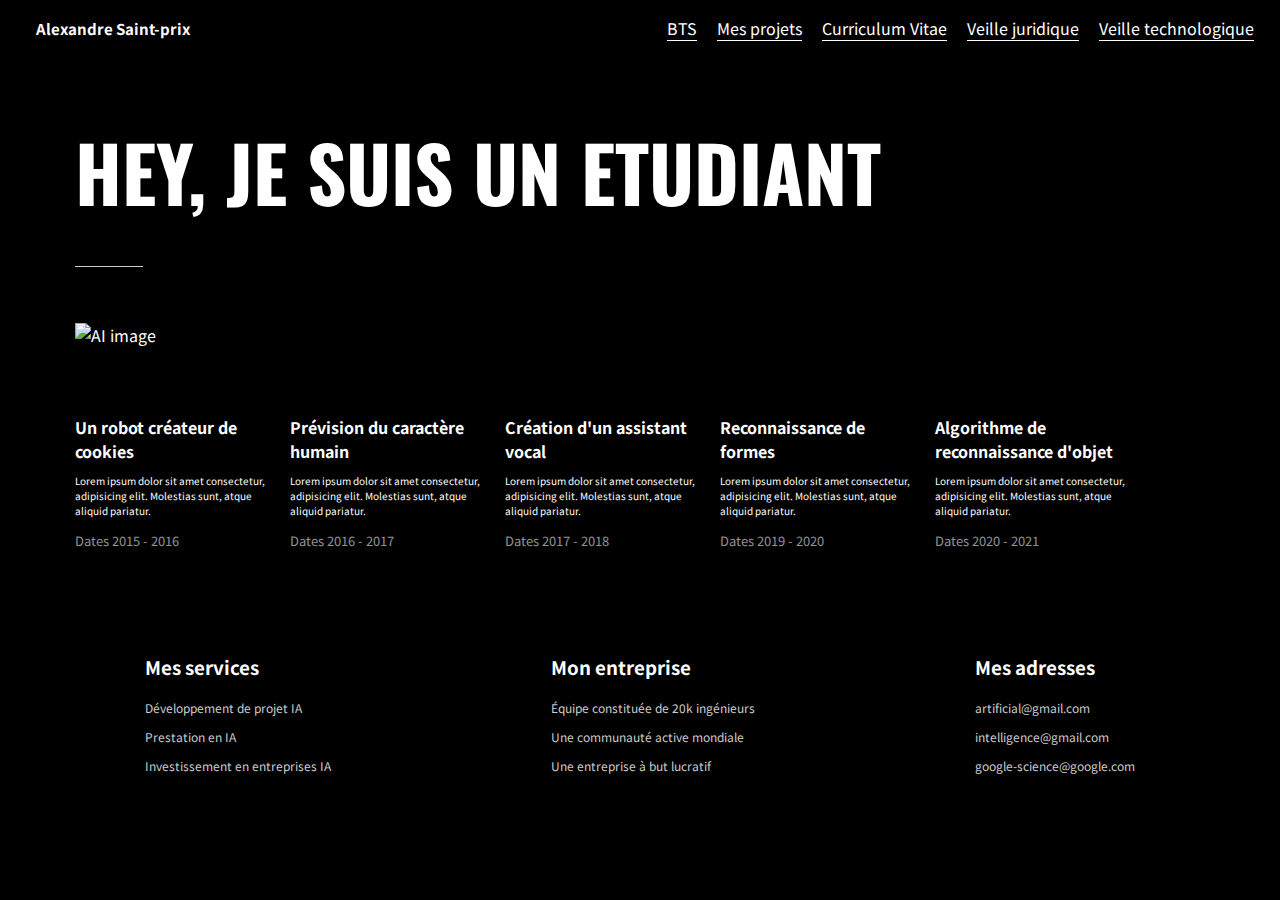
==== index.html @ 08c31909 "style" ====
<html lang="fr">
	<head>
		<meta charset="UTF-8" />
		<meta http-equiv="X-UA-Compatible" content="IE=edge" />
		<meta name="viewport" content="width=device-width, initial-scale=1.0" />
		<link rel="stylesheet" href="style.css" />
		<title>
			Portfolio Alexandre Saint-prix
		</title>
	</head>
	<body>
		<nav>
			<div class="profile">
				<h1>Alexandre Saint-prix</h1>
			</div>
			<ul>
				<li>BTS</li>
				<li>Mes projets</li>
				<li><a href="/saint-prix-alexandre-cv.pdf" target="_blank" rel="noopener noreferrer">Curriculum Vitae</a></li>
				<li>Veille juridique</li>
				<li>Veille technologique</li>
			</ul>
		</nav>

		<section class="page-content">
			<header>
				<h1>Hey, je suis un Etudiant</h1>
				<p>
                    
				</p>
				<button>Dites Hey</button>
			</header>

			<section class="presentation-image">
				<img src="https://i.ibb.co/RbGysWw/main-image.jpg" alt="AI image" />
			</section>

			<section class="projects-section">
				
                
				<div class="projects">
					<div class="project">
						<h4>Un robot créateur de cookies</h4>
						<p class="description">
							Lorem ipsum dolor sit amet consectetur, adipisicing elit.
							Molestias sunt, atque aliquid pariatur.
						</p>
						<p class="dates">Dates 2015 - 2016</p>
					</div>
					<div class="project">
						<h4>Prévision du caractère humain</h4>
						<p class="description">
							Lorem ipsum dolor sit amet consectetur, adipisicing elit.
							Molestias sunt, atque aliquid pariatur.
						</p>
						<p class="dates">Dates 2016 - 2017</p>
					</div>
					<div class="project">
						<h4>Création d'un assistant vocal</h4>
						<p class="description">
							Lorem ipsum dolor sit amet consectetur, adipisicing elit.
							Molestias sunt, atque aliquid pariatur.
						</p>
						<p class="dates">Dates 2017 - 2018</p>
					</div>
					<div class="project">
						<h4>Reconnaissance de formes</h4>
						<p class="description">
							Lorem ipsum dolor sit amet consectetur, adipisicing elit.
							Molestias sunt, atque aliquid pariatur.
						</p>
						<p class="dates">Dates 2019 - 2020</p>
					</div>
					<div class="project">
						<h4>Algorithme de reconnaissance d'objet</h4>
						<p class="description">
							Lorem ipsum dolor sit amet consectetur, adipisicing elit.
							Molestias sunt, atque aliquid pariatur.
						</p>
						<p class="dates">Dates 2020 - 2021</p>
					</div>
				</div>
			</section>
		</section>

		<footer>
			<div class="colonne">
				<h3>Mes services</h3>
				<p>Développement de projet IA</p>
				<p>Prestation en IA</p>
				<p>Investissement en entreprises IA</p>
			</div>
			<div class="colonne">
				<h3>Mon entreprise</h3>
				<p>Équipe constituée de 20k ingénieurs</p>
				<p>Une communauté active mondiale</p>
				<p>Une entreprise à but lucratif</p>
			</div>
			<div class="colonne">
				<h3>Mes adresses</h3>
				<p>artificial@gmail.com</p>
				<p>intelligence@gmail.com</p>
				<p>google-science@google.com</p>
			</div>
		</footer>
	</body>
---- style.css ----
@import url('https://fonts.googleapis.com/css2?family=Noto+Sans+JP:wght@300;400&family=Oswald:wght@300&display=swap');

body {
	font-family: 'Noto Sans JP', sans-serif;
	padding: 0 2%;
	margin: 0;
	background-color: #000000;
	color: #fff;
}

nav {
	display: flex;
	flex-wrap: wrap;
	justify-content: space-between;
	align-items: center;
	background-color: rgb(0, 0, 0);
	position: sticky;
	top: 0;
}
nav .profile {
	display: flex;
	align-items: center;
}
nav .profile img {
	width: 40px;
	height: 40px;
	border-radius: 50%;
}
nav .profile h1 {
	margin-left: 10px;
	font-size: 15px;
}
nav ul {
	display: flex;
	list-style-type: none;
}
nav ul li {
	margin-left: 20px;
	cursor: pointer;
	border-bottom: 1px solid #fff;
}
nav ul li:hover {
	border-bottom-color: #000;
}
nav ul a{
    text-decoration: none;
    color: #ffffff;
}

.page-content {
	margin: 4%;
}
.page-content header {
	margin-top: 5%;
	max-width: 80%;
}
.page-content header h1 {
	margin: 0;
	text-transform: uppercase;
	font-family: 'Oswald', sans-serif;
	font-size: 6vw;
}
.page-content header p {
	line-height: 30px;
	color: #818181;
}
.page-content header button {
	background-color: inherit;
	border: none;
	outline: none;
	padding: 0;
	font-size: 15px;
	font-weight: bold;
	padding-bottom: 5px;
	border-bottom: 1px solid #ccc;
	cursor: pointer;
}
.page-content header button:hover {
	color: #ccc;
	border-bottom-color: #000;
}
.page-content .presentation-image {
	margin-top: 5%;
}
.page-content .presentation-image img {
	max-width: 100%;
	height: auto;
}

.page-content .projects-section {
	margin-top: 6%;
}
.page-content .projects-section h1 {
	font-family: 'Oswald', sans-serif;
	text-transform: uppercase;
	font-size: 3vw;
}
.page-content .projects-section .projects {
	display: flex;
	flex-wrap: wrap;
}
.page-content .projects-section .project {
	margin-right: 20px;
	max-width: 195px;
}
.page-content .projects-section .project h4 {
	margin: 0;
}
.page-content .projects-section .project .description {
	font-size: 10px;
}
.page-content .projects-section .project .dates {
	font-size: 13px;
	color: rgb(145, 145, 145);
}

footer {
	margin-top: 5%;
	display: flex;
	flex-wrap: wrap;
	justify-content: space-around;
	padding: 10px;
	background-color: #000;
	color: white;
}
footer .colonne p {
	font-size: 12px;
	color: #ccc;
	cursor: pointer;
}
footer .colonne p:hover {
	color: #fff;
}

@media screen and (max-width: 700px) {
	nav {
		justify-content: center;
	}
	nav ul {
		display: none;
	}

	.page-content header {
		margin-top: 10%;
		max-width: 100%;
	}
	.page-content .projects-section {
		margin-top: 15%;
	}
	.page-content .projects-section h1 {
		font-size: 1.5em;
	}
	.page-content .projects-section .project {
		margin-right: 0;
		margin-bottom: 20px;
		max-width: 100%;
	}
	.page-content .projects-section .project .description {
		font-size: 13px;
	}

	footer {
		justify-content: flex-start;
	}
	footer .column {
		width: 80%;
	}
}
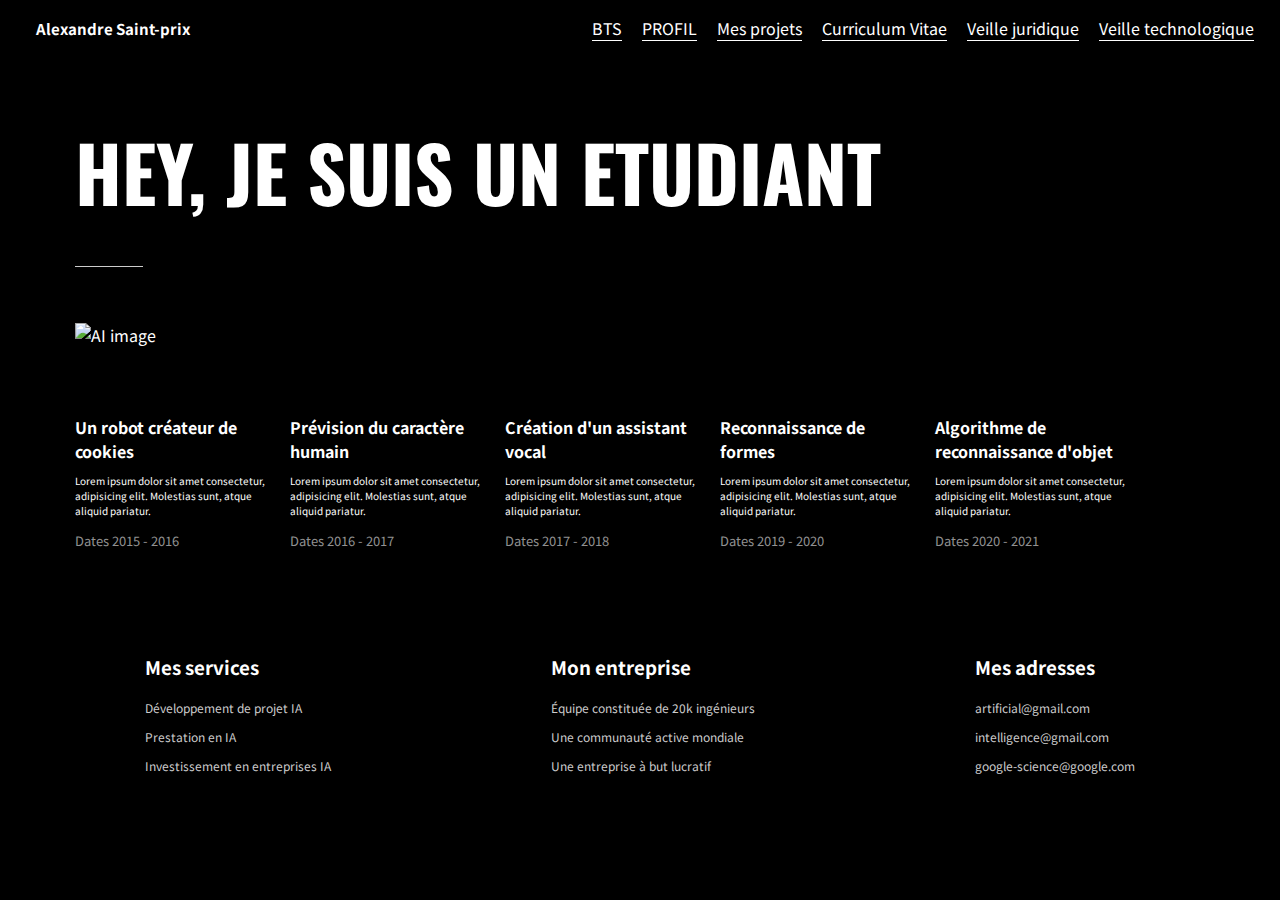
==== commit 30e26f2b: "style" ====
--- a/index.html
+++ b/index.html
@@ -15,6 +15,7 @@
 			</div>
 			<ul>
 				<li>BTS</li>
+				<li>PROFIL</li>
 				<li>Mes projets</li>
 				<li><a href="/saint-prix-alexandre-cv.pdf" target="_blank" rel="noopener noreferrer">Curriculum Vitae</a></li>
 				<li>Veille juridique</li>
--- a/style.css
+++ b/style.css
@@ -5,7 +5,7 @@
 	padding: 0 2%;
 	margin: 0;
 	background-color: #000000;
-	color: #fff;
+	color: #ffffff;
 }
 
 nav {
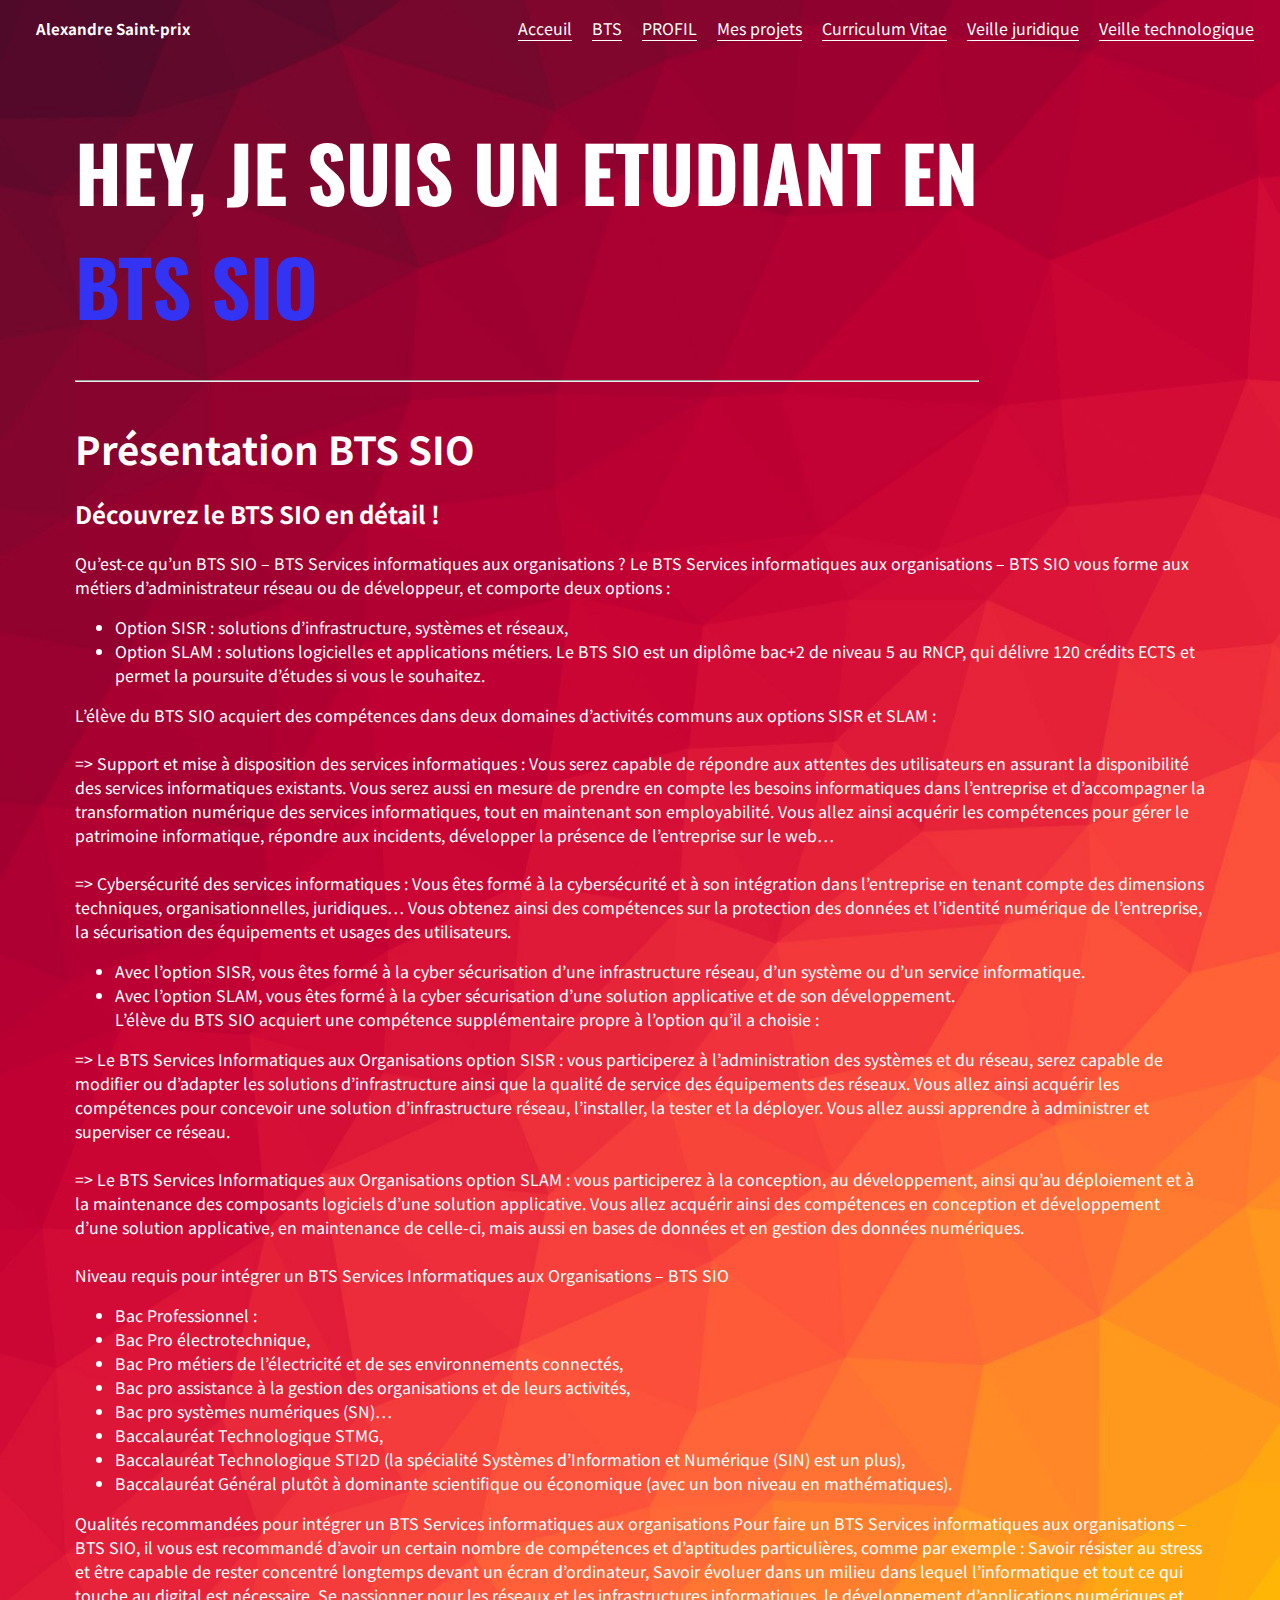
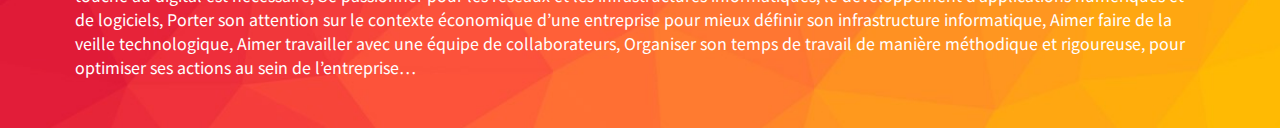
==== commit 0638d55b: "portfolio" ====
--- a/index.html
+++ b/index.html
@@ -4,6 +4,8 @@
 		<meta http-equiv="X-UA-Compatible" content="IE=edge" />
 		<meta name="viewport" content="width=device-width, initial-scale=1.0" />
 		<link rel="stylesheet" href="style.css" />
+		<script src="./typed.min.js" defer></script>
+
 		<title>
 			Portfolio Alexandre Saint-prix
 		</title>
@@ -14,94 +16,77 @@
 				<h1>Alexandre Saint-prix</h1>
 			</div>
 			<ul>
-				<li>BTS</li>
-				<li>PROFIL</li>
-				<li>Mes projets</li>
-				<li><a href="/saint-prix-alexandre-cv.pdf" target="_blank" rel="noopener noreferrer">Curriculum Vitae</a></li>
+				<li><a href="/index.html">Acceuil</a></li>
+				<li><a href="#bts">BTS</a></li>
+				<li><a href="/profil.html" target="_blank">PROFIL</a> </li>
+				<li><a href="http://" target="_blank">Mes projets</a></li>
+				<li><a href="/saint-prix-alexandre-cv.pdf" target="_blank">Curriculum Vitae</a></li>
 				<li>Veille juridique</li>
-				<li>Veille technologique</li>
+				<li><a href="/veillet.html" target="_blank">Veille technologique</a></li>
 			</ul>
 		</nav>
 
 		<section class="page-content">
 			<header>
-				<h1>Hey, je suis un Etudiant</h1>
-				<p>
-                    
-				</p>
-				<button>Dites Hey</button>
+				<h1>Hey, je suis un Etudiant en <span class="blue">BTS SIO</span></h1>
+				<hr>
+				
 			</header>
+			
 
-			<section class="presentation-image">
-				<img src="https://i.ibb.co/RbGysWw/main-image.jpg" alt="AI image" />
-			</section>
+			<div id="bts">Présentation BTS SIO</div>
 
-			<section class="projects-section">
-				
-                
-				<div class="projects">
-					<div class="project">
-						<h4>Un robot créateur de cookies</h4>
-						<p class="description">
-							Lorem ipsum dolor sit amet consectetur, adipisicing elit.
-							Molestias sunt, atque aliquid pariatur.
-						</p>
-						<p class="dates">Dates 2015 - 2016</p>
-					</div>
-					<div class="project">
-						<h4>Prévision du caractère humain</h4>
-						<p class="description">
-							Lorem ipsum dolor sit amet consectetur, adipisicing elit.
-							Molestias sunt, atque aliquid pariatur.
-						</p>
-						<p class="dates">Dates 2016 - 2017</p>
-					</div>
-					<div class="project">
-						<h4>Création d'un assistant vocal</h4>
-						<p class="description">
-							Lorem ipsum dolor sit amet consectetur, adipisicing elit.
-							Molestias sunt, atque aliquid pariatur.
-						</p>
-						<p class="dates">Dates 2017 - 2018</p>
-					</div>
-					<div class="project">
-						<h4>Reconnaissance de formes</h4>
-						<p class="description">
-							Lorem ipsum dolor sit amet consectetur, adipisicing elit.
-							Molestias sunt, atque aliquid pariatur.
-						</p>
-						<p class="dates">Dates 2019 - 2020</p>
-					</div>
-					<div class="project">
-						<h4>Algorithme de reconnaissance d'objet</h4>
-						<p class="description">
-							Lorem ipsum dolor sit amet consectetur, adipisicing elit.
-							Molestias sunt, atque aliquid pariatur.
-						</p>
-						<p class="dates">Dates 2020 - 2021</p>
-					</div>
-				</div>
-			</section>
+			<h2>Découvrez le BTS SIO en détail !</h2>
+
+			<p> Qu’est-ce qu’un BTS SIO – BTS Services informatiques aux organisations  ?
+			Le BTS Services informatiques aux organisations – BTS SIO vous forme aux métiers d’administrateur réseau ou de développeur, et comporte deux options :</p>
+			<ul>
+				<li>Option SISR : solutions d’infrastructure, systèmes et réseaux,</li>
+			<li>Option SLAM : solutions logicielles et applications métiers.
+			Le BTS SIO est un diplôme bac+2 de niveau 5 au RNCP, qui délivre 120 crédits ECTS et permet la poursuite d’études si vous le souhaitez.</li>
+		    </ul>
+			<p>	L’élève du BTS SIO acquiert des compétences dans deux domaines d’activités communs aux options SISR et SLAM : <br> <br>
+
+			=> Support et mise à disposition des services informatiques : Vous serez capable de répondre aux attentes des utilisateurs en assurant la disponibilité des services informatiques existants.
+
+			Vous serez aussi en mesure de prendre en compte les besoins informatiques dans l’entreprise et d’accompagner la transformation numérique des services informatiques, tout en maintenant son employabilité.
+
+			Vous allez ainsi acquérir les compétences pour gérer le patrimoine informatique, répondre aux incidents, développer la présence de l’entreprise sur le web… <br> <br>
+
+			=> Cybersécurité des services informatiques : Vous êtes formé à la cybersécurité et à son intégration dans l’entreprise en tenant compte des dimensions techniques, organisationnelles, juridiques…
+
+			Vous obtenez ainsi des compétences sur la protection des données et l’identité numérique de l’entreprise, la sécurisation des équipements et usages des utilisateurs. </p>
+			<ul>
+			    <li>Avec l’option SISR, vous êtes formé à la cyber sécurisation d’une infrastructure réseau, d’un système ou d’un service informatique.</li>
+				<li>Avec l’option SLAM, vous êtes formé à la cyber sécurisation d’une solution applicative et de son développement.</li>
+			L’élève du BTS SIO acquiert une compétence supplémentaire propre à l’option qu’il a choisie :
+		    </ul>
+			<p>=> Le BTS Services Informatiques aux Organisations option SISR : vous participerez à l’administration des systèmes et du réseau, serez capable de modifier ou d’adapter les solutions d’infrastructure ainsi que la qualité de service des équipements des réseaux. Vous allez ainsi acquérir les compétences pour concevoir une solution d’infrastructure réseau, l’installer, la tester et la déployer. Vous allez aussi apprendre à administrer et superviser ce réseau. <br> <br>
+
+			=> Le BTS Services Informatiques aux Organisations option SLAM : vous participerez à la conception, au développement, ainsi qu’au déploiement et à la maintenance des composants logiciels d’une solution applicative. Vous allez acquérir ainsi des compétences en conception et développement d’une solution applicative, en maintenance de celle-ci, mais aussi en bases de données et en gestion des données numériques. <br> <br>
+
+			Niveau requis pour intégrer un BTS Services Informatiques aux Organisations – BTS SIO <br>
+			<ul>
+			<li> Bac Professionnel :</li>
+			<li>Bac Pro électrotechnique,</li>
+			<li>Bac Pro métiers de l’électricité et de ses environnements connectés,</li>
+			<li>Bac pro assistance à la gestion des organisations et de leurs activités,</li>
+			<li>Bac pro systèmes numériques (SN)…</li>
+			<li>Baccalauréat Technologique STMG,</li>
+			<li>Baccalauréat Technologique STI2D (la spécialité Systèmes d’Information et Numérique (SIN) est un plus),</li>
+			<li>Baccalauréat Général plutôt à dominante scientifique ou économique (avec un bon niveau en mathématiques).</li>
+			</ul>
+			Qualités recommandées pour intégrer un BTS Services informatiques aux organisations
+			Pour faire un BTS Services informatiques aux organisations – BTS SIO, il vous est recommandé d’avoir un certain nombre de compétences et d’aptitudes particulières, comme par exemple :
+
+			Savoir résister au stress et être capable de rester concentré longtemps devant un écran d’ordinateur,
+			Savoir évoluer dans un milieu dans lequel l’informatique et tout ce qui touche au digital est nécessaire,
+			Se passionner pour les réseaux et les infrastructures informatiques, le développement d’applications numériques et de logiciels,
+			Porter son attention sur le contexte économique d’une entreprise pour mieux définir son infrastructure informatique,
+			Aimer faire de la veille technologique,
+			Aimer travailler avec une équipe de collaborateurs,
+			Organiser son temps de travail de manière méthodique et rigoureuse, pour optimiser ses actions au sein de l’entreprise…</p>
 		</section>
-
-		<footer>
-			<div class="colonne">
-				<h3>Mes services</h3>
-				<p>Développement de projet IA</p>
-				<p>Prestation en IA</p>
-				<p>Investissement en entreprises IA</p>
-			</div>
-			<div class="colonne">
-				<h3>Mon entreprise</h3>
-				<p>Équipe constituée de 20k ingénieurs</p>
-				<p>Une communauté active mondiale</p>
-				<p>Une entreprise à but lucratif</p>
-			</div>
-			<div class="colonne">
-				<h3>Mes adresses</h3>
-				<p>artificial@gmail.com</p>
-				<p>intelligence@gmail.com</p>
-				<p>google-science@google.com</p>
-			</div>
-		</footer>
+	
 	</body>
+</html>--- a/style.css
+++ b/style.css
@@ -4,8 +4,12 @@
 	font-family: 'Noto Sans JP', sans-serif;
 	padding: 0 2%;
 	margin: 0;
-	background-color: #000000;
+	background-image: url(/fond.jpg);
+	background-size: cover;
 	color: #ffffff;
+	text-decoration: none;
+	list-style-type: none;
+	scroll-behavior: smooth;
 }
 
 nav {
@@ -13,9 +17,10 @@
 	flex-wrap: wrap;
 	justify-content: space-between;
 	align-items: center;
-	background-color: rgb(0, 0, 0);
-	position: sticky;
+	position: relative;
 	top: 0;
+	
+	
 }
 nav .profile {
 	display: flex;
@@ -54,6 +59,19 @@
 	margin-top: 5%;
 	max-width: 80%;
 }
+
+#bts{
+	font-size: 3vw;
+	font-weight: bold;
+}
+
+h1{
+	font-size: 3vw;
+}
+header{
+	font-size: 6vw;
+}
+
 .page-content header h1 {
 	margin: 0;
 	text-transform: uppercase;
@@ -113,7 +131,9 @@
 	font-size: 13px;
 	color: rgb(145, 145, 145);
 }
-
+span.blue{
+	color: rgb(51, 51, 243);
+}
 footer {
 	margin-top: 5%;
 	display: flex;
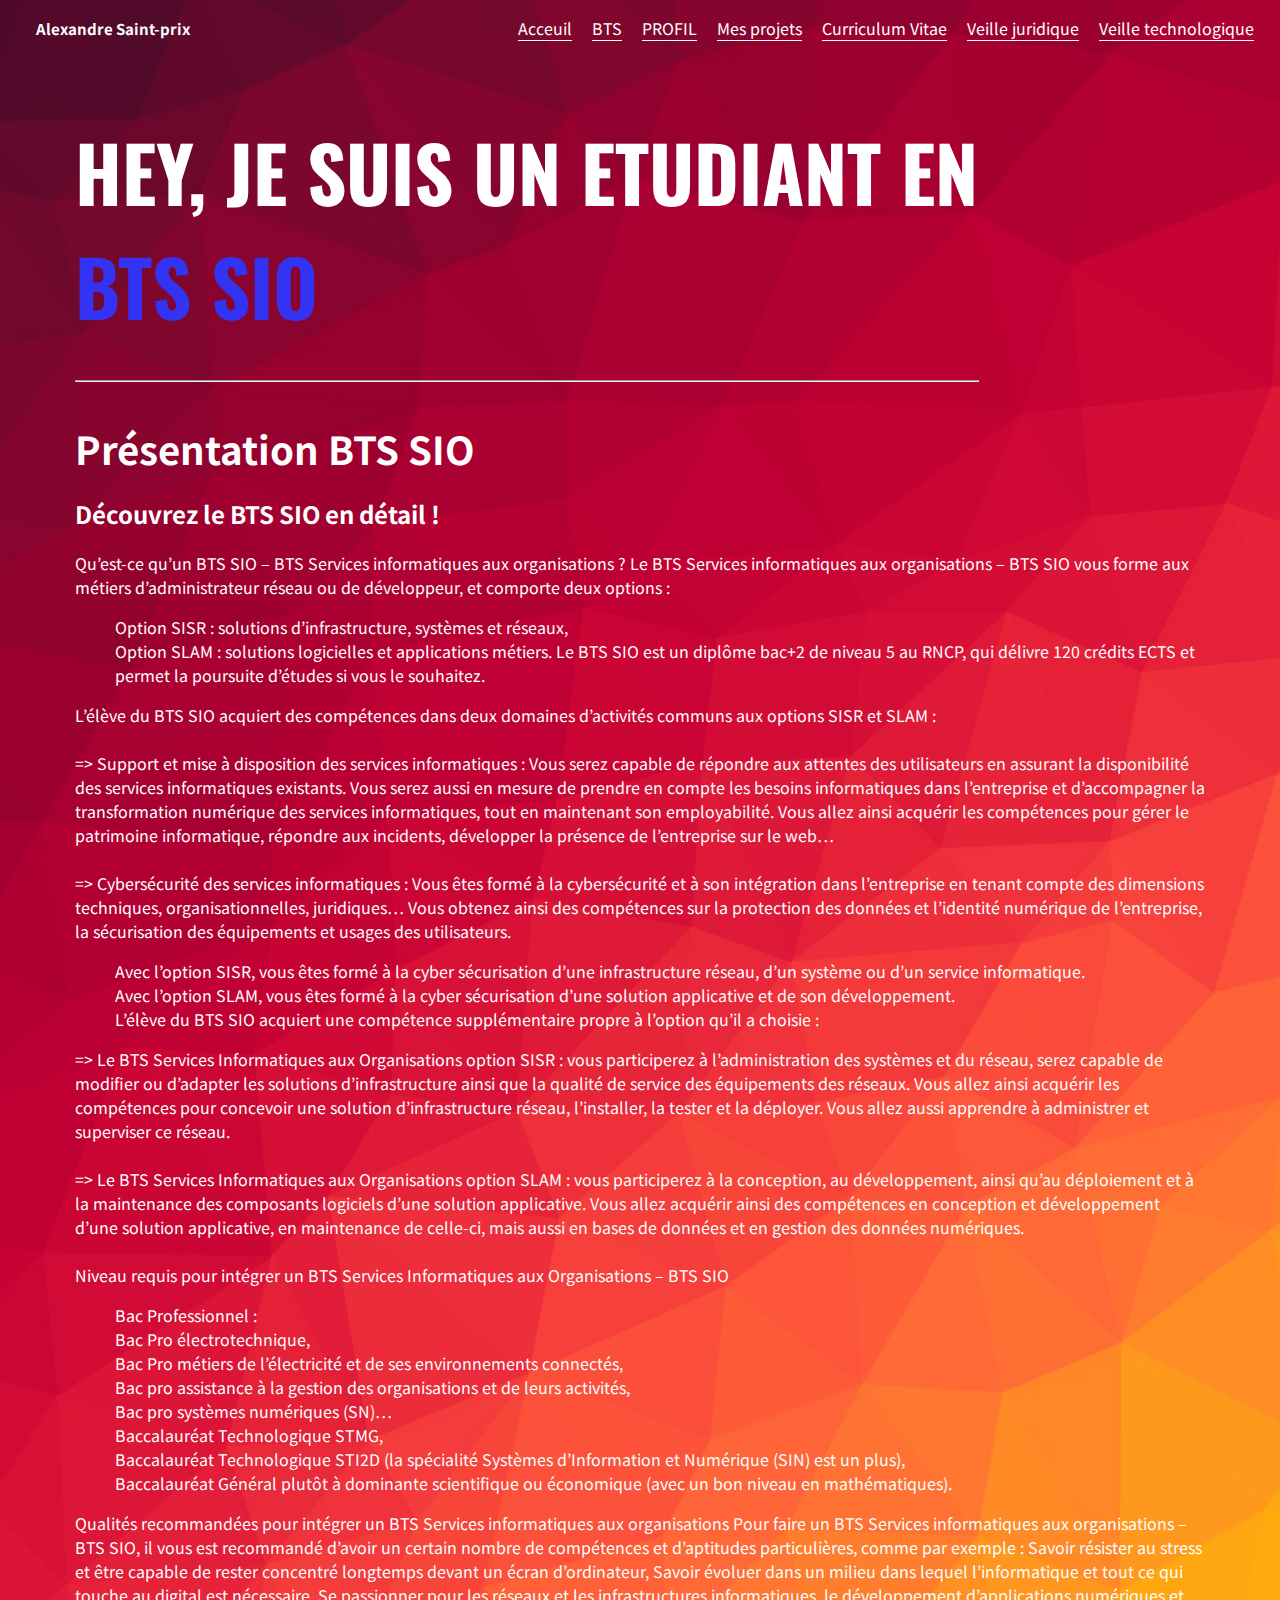
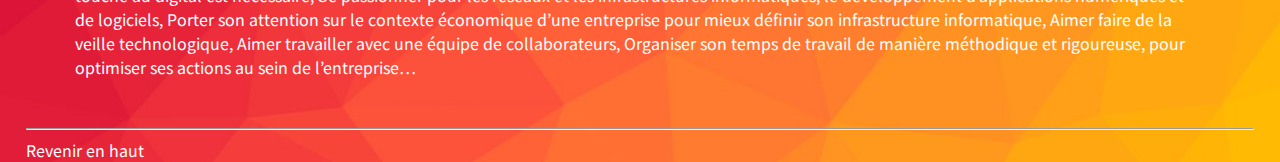
==== commit e2b894d0: "portfolio" ====
--- a/index.html
+++ b/index.html
@@ -11,6 +11,7 @@
 		</title>
 	</head>
 	<body>
+		<div id="haut"></div>
 		<nav>
 			<div class="profile">
 				<h1>Alexandre Saint-prix</h1>
@@ -19,9 +20,9 @@
 				<li><a href="/index.html">Acceuil</a></li>
 				<li><a href="#bts">BTS</a></li>
 				<li><a href="/profil.html" target="_blank">PROFIL</a> </li>
-				<li><a href="http://" target="_blank">Mes projets</a></li>
+				<li><a href="/projets.html" target="_blank">Mes projets</a></li>
 				<li><a href="/saint-prix-alexandre-cv.pdf" target="_blank">Curriculum Vitae</a></li>
-				<li>Veille juridique</li>
+				<li><a href="/veillej.html" target="_blank">Veille juridique</a></li>
 				<li><a href="/veillet.html" target="_blank">Veille technologique</a></li>
 			</ul>
 		</nav>
@@ -87,6 +88,8 @@
 			Aimer travailler avec une équipe de collaborateurs,
 			Organiser son temps de travail de manière méthodique et rigoureuse, pour optimiser ses actions au sein de l’entreprise…</p>
 		</section>
+		<hr>
+		<a href="#haut">Revenir en haut</a>
 	
 	</body>
 </html>--- a/style.css
+++ b/style.css
@@ -1,4 +1,11 @@
 @import url('https://fonts.googleapis.com/css2?family=Noto+Sans+JP:wght@300;400&family=Oswald:wght@300&display=swap');
+
+*{
+	text-decoration: none;
+	list-style-type: none;
+	scroll-behavior: smooth;
+	color: white;
+}
 
 body {
 	font-family: 'Noto Sans JP', sans-serif;
@@ -7,9 +14,13 @@
 	background-image: url(/fond.jpg);
 	background-size: cover;
 	color: #ffffff;
-	text-decoration: none;
-	list-style-type: none;
-	scroll-behavior: smooth;
+}
+
+button{
+	border-radius: 10px;
+	border: none;
+	padding: 7px;
+	background-color: orange;
 }
 
 nav {
@@ -90,12 +101,12 @@
 	font-size: 15px;
 	font-weight: bold;
 	padding-bottom: 5px;
-	border-bottom: 1px solid #ccc;
+	border-bottom: 1px solid #cccccc;
 	cursor: pointer;
 }
 .page-content header button:hover {
-	color: #ccc;
-	border-bottom-color: #000;
+	color: #cccccc;
+	border-bottom-color: #000000;
 }
 .page-content .presentation-image {
 	margin-top: 5%;
@@ -140,7 +151,7 @@
 	flex-wrap: wrap;
 	justify-content: space-around;
 	padding: 10px;
-	background-color: #000;
+	background-color: #000000;
 	color: white;
 }
 footer .colonne p {
@@ -152,6 +163,8 @@
 	color: #fff;
 }
 
+
+
 @media screen and (max-width: 700px) {
 	nav {
 		justify-content: center;
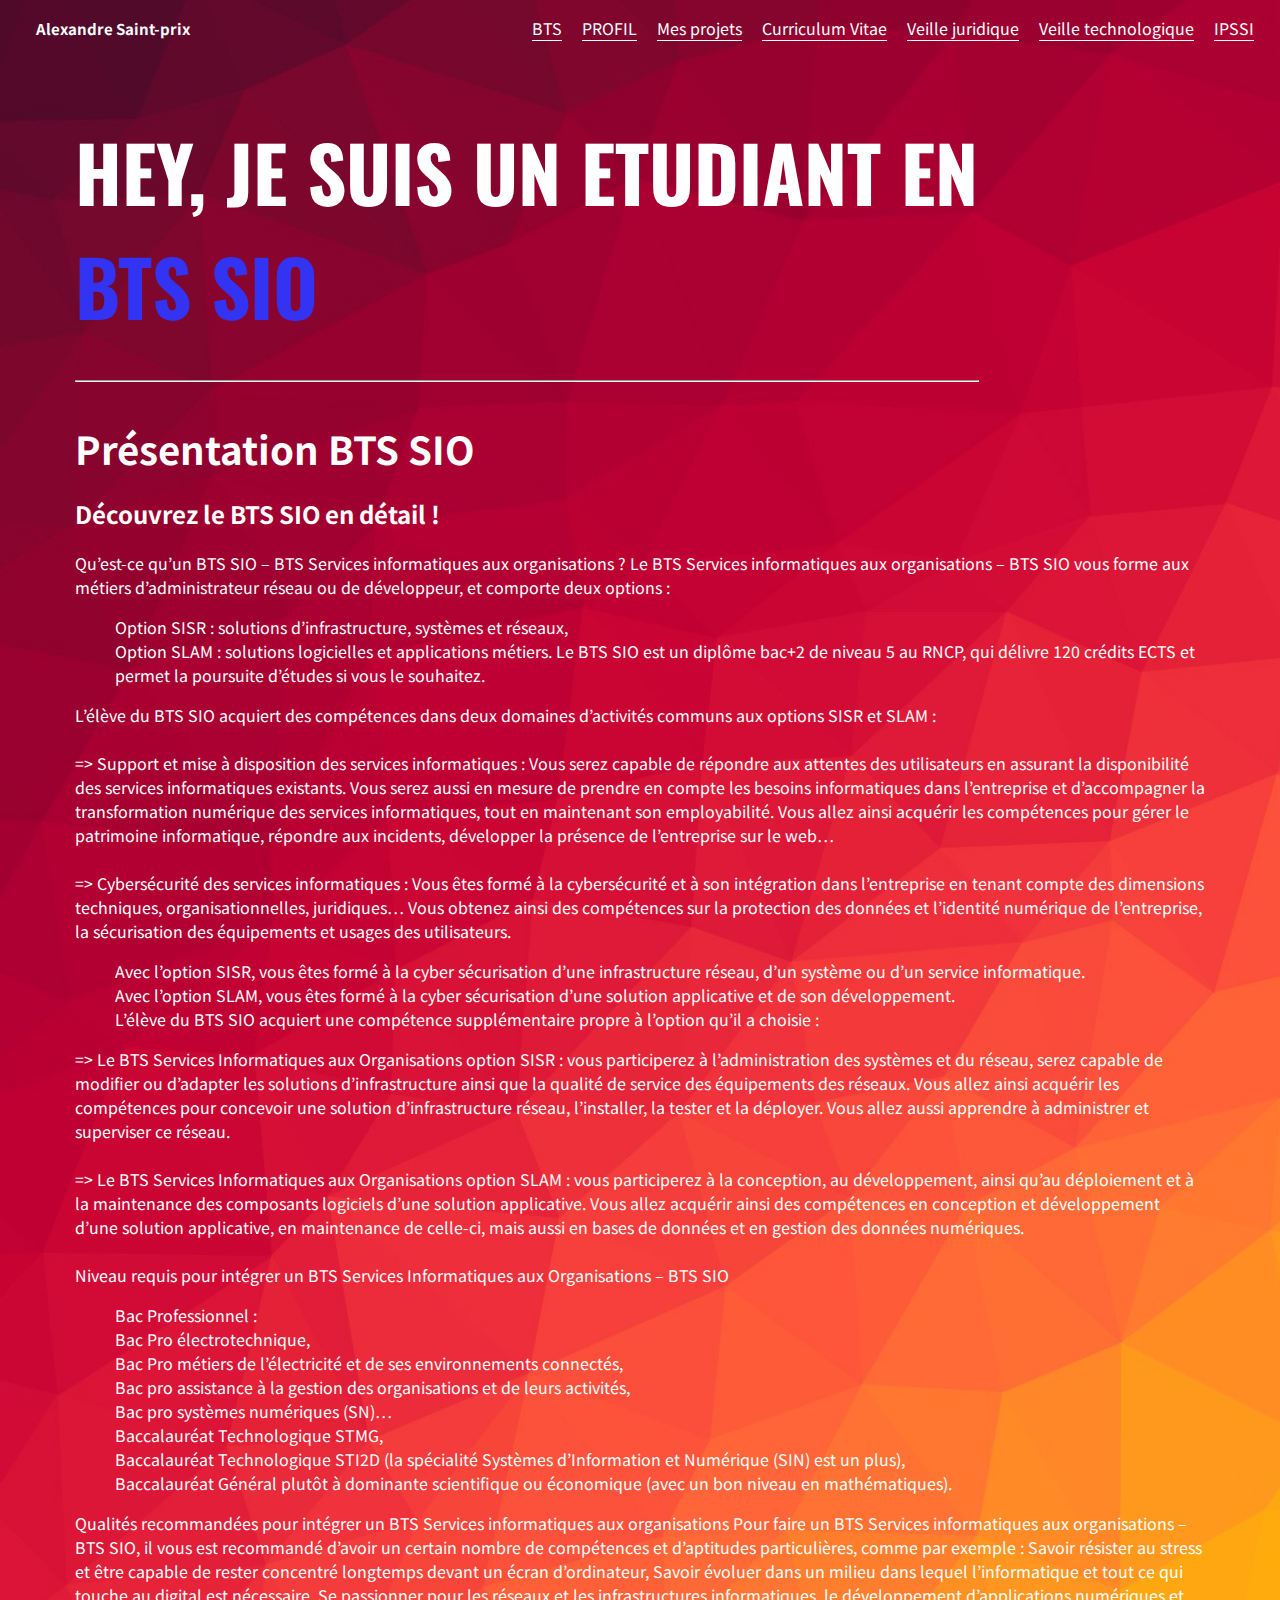
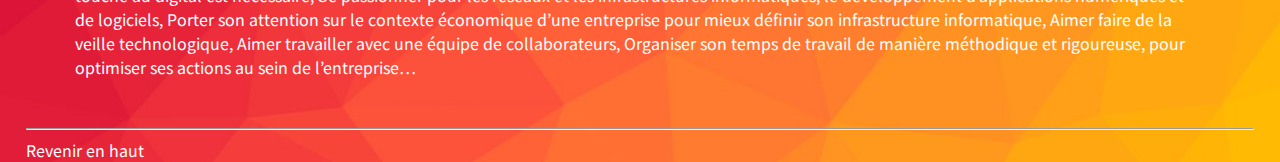
==== commit 8efa1a28: "portfolio" ====
--- a/index.html
+++ b/index.html
@@ -4,7 +4,6 @@
 		<meta http-equiv="X-UA-Compatible" content="IE=edge" />
 		<meta name="viewport" content="width=device-width, initial-scale=1.0" />
 		<link rel="stylesheet" href="style.css" />
-		<script src="./typed.min.js" defer></script>
 
 		<title>
 			Portfolio Alexandre Saint-prix
@@ -17,13 +16,13 @@
 				<h1>Alexandre Saint-prix</h1>
 			</div>
 			<ul>
-				<li><a href="/index.html">Acceuil</a></li>
 				<li><a href="#bts">BTS</a></li>
 				<li><a href="/profil.html" target="_blank">PROFIL</a> </li>
 				<li><a href="/projets.html" target="_blank">Mes projets</a></li>
 				<li><a href="/saint-prix-alexandre-cv.pdf" target="_blank">Curriculum Vitae</a></li>
 				<li><a href="/veillej.html" target="_blank">Veille juridique</a></li>
 				<li><a href="/veillet.html" target="_blank">Veille technologique</a></li>
+				<li><a href="/ipssi.html" target="_blank">IPSSI</a></li>
 			</ul>
 		</nav>
 
--- a/style.css
+++ b/style.css
@@ -56,7 +56,7 @@
 	border-bottom: 1px solid #fff;
 }
 nav ul li:hover {
-	border-bottom-color: #000;
+	border-bottom-color: #000000;
 }
 nav ul a{
     text-decoration: none;
@@ -156,11 +156,11 @@
 }
 footer .colonne p {
 	font-size: 12px;
-	color: #ccc;
+	color: #cccccc;
 	cursor: pointer;
 }
 footer .colonne p:hover {
-	color: #fff;
+	color: #fffFFF;
 }
 
 
